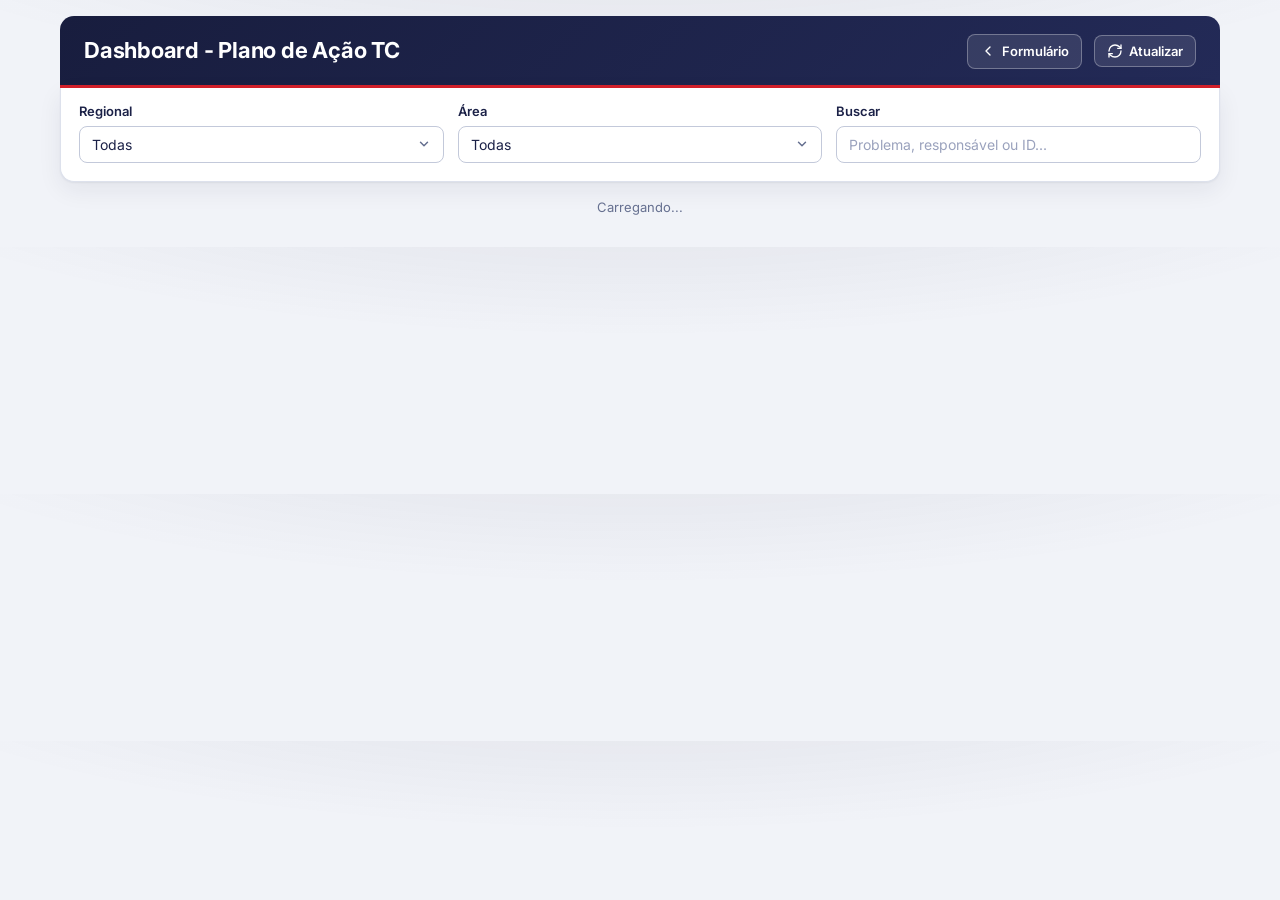
==== dashboard.html @ 1e05ba99 "Add files via upload" ====
<!DOCTYPE html>
<html lang="pt-BR">
<head>
  <meta charset="UTF-8">
  <meta name="viewport" content="width=device-width, initial-scale=1">
  <title>Dashboard - Plano de Ação TC</title>
  <link rel="stylesheet" href="estilo.css">
  <link rel="stylesheet" href="dashboard.css">
</head>
<body>
  <div class="dash">
    <header class="cabecalho">
      <h1>Dashboard - Plano de Ação TC</h1>
      <div class="cabecalho-acoes">
        <span id="usuarioLogado" class="usuario-logado"></span>
        <a href="index.html" class="b-sair">
          <svg class="ic" viewBox="0 0 24 24"><path d="m15 18-6-6 6-6"/></svg>
          Formulário
        </a>
        <button type="button" class="b-sair" id="btnAtualizar">
          <svg class="ic" viewBox="0 0 24 24"><path d="M3 12a9 9 0 0 1 9-9 9.75 9.75 0 0 1 6.74 2.74L21 8"/><path d="M21 3v5h-5"/><path d="M21 12a9 9 0 0 1-9 9 9.75 9.75 0 0 1-6.74-2.74L3 16"/><path d="M8 16H3v5"/></svg>
          Atualizar
        </button>
      </div>
    </header>

    <div class="dash-filtros">
      <div class="campo" id="boxRegional">
        <label for="fRegional">Regional</label>
        <select id="fRegional"><option value="">Todas</option></select>
      </div>
      <div class="campo">
        <label for="fArea">Área</label>
        <select id="fArea"><option value="">Todas</option></select>
      </div>
      <div class="campo">
        <label for="fBusca">Buscar</label>
        <input type="search" id="fBusca" placeholder="Problema, responsável ou ID...">
      </div>
    </div>

    <p id="dashMsg" class="vazio">Carregando...</p>

    <main id="dashConteudo" hidden>
      <section class="kpis" id="kpis"></section>

      <section class="grade">
        <article class="cartao">
          <h3>Situação geral</h3>
          <div class="donut-box">
            <div class="donut" id="donut"><span id="donutTxt"></span></div>
            <ul class="legenda" id="legendaDonut"></ul>
          </div>
        </article>
        <article class="cartao">
          <h3>Por regional</h3>
          <div id="graficoRegional" class="barras"></div>
        </article>
        <article class="cartao">
          <h3>Por área responsável</h3>
          <div id="graficoArea" class="barras"></div>
        </article>
        <article class="cartao">
          <h3>Abertas por mês</h3>
          <div id="graficoMes" class="colunas"></div>
        </article>
      </section>

      <section class="cartao">
        <h3>Planos atrasados e com prazo próximo (7 dias)</h3>
        <div class="tabela-wrap">
          <table class="tabela">
            <thead>
              <tr><th>ID</th><th>Regional</th><th>Área</th><th>Problema</th><th>Responsável</th><th>Prev. fim</th><th>Situação</th></tr>
            </thead>
            <tbody id="tabelaAtencao"></tbody>
          </table>
        </div>
      </section>
    </main>
  </div>

  <script src="dashboard.js"></script>
</body>
</html>
---- estilo.css ----
@import url('https://fonts.googleapis.com/css2?family=Inter:wght@400;500;600;700&display=swap');

:root {
  --azul: #181D3E;
  --azul-2: #232a57;
  --vermelho: #D4202A;
  --vermelho-escuro: #b21a23;
  --fundo: #f1f3f8;
  --superficie: #ffffff;
  --borda: #dde1ec;
  --borda-forte: #c3c9da;
  --texto: #1b2147;
  --suave: #667090;
  --selecao: #eaf1ff;
  --destaque: #2563eb;
  --verde: #17703a;
  --verde-bg: #e3f6ea;
  --laranja: #9a5b00;
  --laranja-bg: #fff4d6;
  --raio: 10px;
  --raio-p: 8px;
  --sombra: 0 1px 2px rgba(24, 29, 62, .06), 0 8px 24px rgba(24, 29, 62, .07);
  --foco: 0 0 0 3px rgba(37, 99, 235, .22);
}

* { box-sizing: border-box; }

body {
  margin: 0;
  padding: 16px;
  background:
    radial-gradient(1200px 300px at 50% -120px, rgba(24, 29, 62, .10), transparent 70%),
    var(--fundo);
  font-family: 'Inter', 'Segoe UI', system-ui, -apple-system, Arial, sans-serif;
  font-size: 14px;
  line-height: 1.45;
  color: var(--texto);
  -webkit-font-smoothing: antialiased;
}

svg.ic { width: 1em; height: 1em; fill: none; stroke: currentColor; stroke-width: 2; stroke-linecap: round; stroke-linejoin: round; flex: none; }

/* ============ LAYOUT ============ */
.layout {
  display: grid;
  grid-template-columns: minmax(0, 1fr) minmax(0, 380px);
  gap: 16px;
  align-items: start;
  margin: 0 auto;
  height: calc(100vh - 32px);
  max-width: 1160px;
  transition: all .3s ease;
}
@media (max-width: 900px) { .layout { grid-template-columns: 1fr; height: auto; } }

.layout.sem-lista { grid-template-columns: 1fr !important; max-width: 760px; }

.painel {
  background: var(--superficie);
  border: 1px solid var(--borda);
  border-radius: 14px;
  overflow: hidden;
  box-shadow: var(--sombra);
  display: flex;
  flex-direction: column;
  max-height: 100%;
  min-height: 0;
}

/* ============ CABEÇALHO ============ */
.cabecalho {
  background: linear-gradient(135deg, var(--azul) 0%, var(--azul-2) 100%);
  color: #fff;
  padding: 18px 24px 16px;
  display: flex;
  align-items: center;
  justify-content: space-between;
  gap: 12px;
  border-bottom: 3px solid var(--vermelho);
}
.cabecalho h1 { margin: 0; font-size: 22px; font-weight: 700; letter-spacing: -.01em; }
.cabecalho.lista { padding: 14px 18px; }
.cabecalho.lista h2 { margin: 0; font-size: 16px; font-weight: 600; }

.corpo { padding: 18px; overflow-y: auto; min-height: 0; }
.corpo::-webkit-scrollbar { width: 8px; }
.corpo::-webkit-scrollbar-thumb { background: var(--borda-forte); border-radius: 8px; }

/* ============ FORMULÁRIO ============ */
.caixa { border: none; padding: 0; }

.topo {
  display: flex;
  align-items: center;
  justify-content: space-between;
  gap: 12px;
  margin-bottom: 16px;
  padding-bottom: 14px;
  border-bottom: 1px solid var(--borda);
}
.topo h2 { margin: 0; font-size: 19px; font-weight: 700; display: flex; align-items: center; gap: 10px; }
.topo h2 .ic {
  width: 36px; height: 36px; padding: 8px;
  background: var(--selecao); color: var(--destaque);
  border-radius: 10px; stroke-width: 2;
}
.idbox { background: var(--fundo); border: 1px solid var(--borda); border-radius: var(--raio-p); padding: 6px 12px; min-width: 120px; }
.idbox small { display: block; color: var(--suave); font-size: 11px; }
.idbox span { font-size: 13px; font-weight: 600; }

label { display: block; font-weight: 600; font-size: 13px; margin: 0 0 5px; color: var(--texto); }
label b { color: var(--vermelho); font-weight: 700; margin-left: 2px; }

input, select, textarea {
  width: 100%;
  padding: 9px 12px;
  border: 1px solid var(--borda-forte);
  border-radius: var(--raio-p);
  font-family: inherit;
  font-size: 14px;
  color: var(--texto);
  background: #fff;
  transition: border-color .15s, box-shadow .15s, background .15s;
}
input::placeholder, textarea::placeholder { color: #9aa2bd; }
input:hover, select:hover, textarea:hover { border-color: #9aa3c2; }
textarea { resize: vertical; min-height: 72px; line-height: 1.45; }

select {
  appearance: none;
  -webkit-appearance: none;
  padding-right: 34px;
  background-image: url("data:image/svg+xml,%3Csvg xmlns='http://www.w3.org/2000/svg' width='14' height='14' viewBox='0 0 24 24' fill='none' stroke='%23667090' stroke-width='2.5' stroke-linecap='round' stroke-linejoin='round'%3E%3Cpath d='m6 9 6 6 6-6'/%3E%3C/svg%3E");
  background-repeat: no-repeat;
  background-position: right 12px center;
  cursor: pointer;
}

textarea.obrigatorio-suave { border-color: rgba(212, 32, 42, .35); }

input:focus, select:focus, textarea:focus {
  outline: none;
  border-color: var(--destaque);
  box-shadow: var(--foco);
}

.campo { margin-bottom: 14px; }
.contador { text-align: right; font-size: 11px; color: var(--suave); margin-top: 3px; }
.linha { display: grid; grid-template-columns: 1fr 1fr; gap: 14px; }
@media (max-width: 600px) {
  .linha { grid-template-columns: 1fr; gap: 0; }
  .topo { flex-direction: column; align-items: flex-start; }
}

#camposExtras {
  margin-top: 6px;
  padding-top: 16px;
  border-top: 1px dashed var(--borda-forte);
}

/* ============ BOTÕES ============ */
.botoes {
  display: flex;
  flex-wrap: wrap;
  gap: 10px;
  border-top: 1px solid var(--borda);
  margin-top: 16px;
  padding-top: 16px;
}
.botoes button { flex: 1 1 150px; }

button {
  font-family: inherit;
  font-size: 14px;
  font-weight: 600;
  border-radius: var(--raio-p);
  padding: 10px 16px;
  cursor: pointer;
  display: inline-flex;
  align-items: center;
  justify-content: center;
  gap: 8px;
  border: 1.5px solid transparent;
  transition: background .15s, border-color .15s, transform .1s, box-shadow .15s;
}
button:active:not(:disabled) { transform: translateY(1px); }
button:focus-visible { outline: none; box-shadow: var(--foco); }
button:disabled { opacity: .6; cursor: wait; }

.b-claro { background: #fff; color: var(--azul); border-color: var(--borda-forte); }
.b-claro:hover:not(:disabled) { background: var(--fundo); border-color: var(--azul); }

.b-azul { background: var(--azul); color: #fff; }
.b-azul:hover:not(:disabled) { background: var(--azul-2); }

.b-vermelho { background: var(--vermelho); color: #fff; box-shadow: 0 2px 6px rgba(212, 32, 42, .28); }
.b-vermelho:hover:not(:disabled) { background: var(--vermelho-escuro); }

.b-atualizar { background: rgba(255, 255, 255, .12); color: #fff; padding: 6px 12px; font-size: 12px; border: 1px solid rgba(255, 255, 255, .25); }
.b-atualizar:hover:not(:disabled) { background: rgba(255, 255, 255, .22); }

/* ============ FILTROS ============ */
.filtros {
  display: flex;
  gap: 4px;
  margin-bottom: 14px;
  padding: 4px;
  background: var(--fundo);
  border-radius: 10px;
}
.filtros button {
  flex: 1;
  padding: 7px 6px;
  font-size: 12px;
  font-weight: 600;
  background: transparent;
  color: var(--suave);
  border: none;
  border-radius: 7px;
}
.filtros button:hover { color: var(--texto); }
.filtros button.ativo { background: #fff; color: var(--azul); box-shadow: 0 1px 3px rgba(24, 29, 62, .15); }

/* ============ LISTA ============ */
.item {
  border: 1px solid var(--borda);
  border-left: 4px solid var(--borda-forte);
  border-radius: var(--raio-p);
  padding: 11px 14px;
  margin-bottom: 8px;
  display: flex;
  align-items: center;
  justify-content: space-between;
  gap: 12px;
  background: #fff;
  transition: box-shadow .15s, border-color .15s;
}
.item:hover { box-shadow: 0 3px 10px rgba(24, 29, 62, .09); }
.item.ativo { border-color: var(--destaque); border-left-color: var(--destaque); background: var(--selecao); }
.item strong { display: block; font-size: 13px; font-weight: 600; margin-bottom: 3px; }
.item p { margin: 0; font-size: 12px; color: var(--suave); }
.item button { padding: 6px 12px; font-size: 12px; flex: none; }
.vazio { color: var(--suave); font-size: 13px; margin: 14px 0; text-align: center; }

.badge {
  display: inline-block;
  padding: 2px 8px;
  border-radius: 999px;
  font-size: 10px;
  font-weight: 700;
  letter-spacing: .03em;
  text-transform: uppercase;
  margin-bottom: 5px;
}
.badge.pendente { background: var(--laranja-bg); color: var(--laranja); border: 1px solid #f3de9c; }
.badge.finalizado { background: var(--verde-bg); color: var(--verde); border: 1px solid #b8e3c7; }

.paginacao { display: flex; align-items: center; justify-content: space-between; gap: 8px; margin-top: 12px; font-size: 12px; color: var(--suave); }
.paginacao button { padding: 5px 12px; font-size: 12px; background: #fff; color: var(--azul); border: 1px solid var(--borda-forte); }
.paginacao button:hover:not(:disabled) { background: var(--fundo); }

/* ============ AVISOS E VALIDAÇÃO ============ */
.aviso-edicao {
  background: var(--laranja-bg);
  color: var(--laranja);
  border: 1px solid #f3de9c;
  border-left: 4px solid #e0a100;
  border-radius: var(--raio-p);
  padding: 10px 14px;
  font-size: 13px;
  font-weight: 600;
  margin-bottom: 16px;
}
.aviso-edicao[hidden] { display: none; }

input.faltando, select.faltando, textarea.faltando {
  border-color: #e0a100;
  background: #fffbf0;
  box-shadow: 0 0 0 3px #ffe3a3;
}

.bloqueado {
  background-color: #eceff4 !important;
  color: #7a8299 !important;
  border-color: #d3d8e3 !important;
  pointer-events: none;
  cursor: not-allowed;
  box-shadow: none !important;
}

/* ============ LOGIN ============ */
.login-overlay {
  position: fixed;
  inset: 0;
  background:
    radial-gradient(800px 400px at 80% -10%, rgba(212, 32, 42, .25), transparent 60%),
    linear-gradient(135deg, var(--azul) 0%, #0f1330 100%);
  display: flex;
  align-items: center;
  justify-content: center;
  z-index: 9999;
  padding: 16px;
}
.login-overlay[hidden] { display: none !important; }
.login-card {
  background: #fff;
  border-radius: 16px;
  padding: 36px 32px 32px;
  width: 100%;
  max-width: 400px;
  border-top: 4px solid var(--vermelho);
  box-shadow: 0 24px 70px rgba(0, 0, 0, .45);
}
.login-cabecalho { text-align: center; margin-bottom: 26px; }
.login-cabecalho h1 { margin: 0 0 8px; font-size: 24px; font-weight: 700; color: var(--azul); letter-spacing: -.01em; }
.login-cabecalho p { margin: 0; font-size: 14px; color: var(--suave); }
.login-form { display: flex; flex-direction: column; gap: 12px; }
.login-form input { padding: 12px 14px; font-size: 15px; }
.login-btn { width: 100%; padding: 13px; font-size: 15px; margin-top: 4px; }
.login-erro {
  color: #a31b22;
  font-size: 13px;
  margin: 0;
  background: #fde8e8;
  padding: 10px 12px;
  border-radius: 6px;
  border-left: 3px solid var(--vermelho);
}
.login-erro[hidden] { display: none; }

/* ============ USUÁRIO / SAIR (no cabeçalho azul) ============ */
.cabecalho-acoes { display: flex; align-items: center; gap: 12px; }

.usuario-logado {
  font-size: 13px;
  color: rgba(255, 255, 255, .8);
  max-width: 220px;
  white-space: nowrap;
  overflow: hidden;
  text-overflow: ellipsis;
}

.b-sair {
  display: inline-flex;
  align-items: center;
  gap: 6px;
  padding: 7px 12px;
  border: 1px solid rgba(255, 255, 255, .3);
  border-radius: var(--raio-p);
  background: rgba(255, 255, 255, .1);
  color: #fff;
  font-size: 13px;
  font-weight: 600;
}
.b-sair:hover { background: var(--vermelho); border-color: var(--vermelho); }
.b-sair .ic { width: 16px; height: 16px; }

body.nao-logado .cabecalho-acoes { display: none; }

@media (max-width: 600px) {
  body { padding: 8px; }
  .cabecalho { padding: 14px 16px; flex-wrap: wrap; }
  .usuario-logado { display: none; }
}

@media (prefers-reduced-motion: reduce) {
  * { transition: none !important; }
}

/* ============ LINHAS DE DATA NOS CARTÕES (usadas pelo script.js) ============ */
.item p.data { display: flex; align-items: center; gap: 5px; margin-top: 3px; }
.item p.data .ic { width: 12px; height: 12px; color: var(--suave); }
.item p.data.plano { color: var(--texto); }

/* Pronto para usar caso você adicione o selo de atraso */
.badge.atrasado { background: #fde8e8; color: #a31b22; border: 1px solid #f5bcbc; margin-left: 4px; }

/* ============ EXTRAS: resumo, atraso, prioridade, toasts, erros ============ */
.resumo { display: grid; grid-template-columns: repeat(3, 1fr); gap: 8px; margin-bottom: 12px; }
.resumo .chip { background: var(--fundo); border: 1px solid var(--borda); border-radius: var(--raio-p); padding: 8px 6px; text-align: center; }
.resumo .chip strong { display: block; font-size: 20px; line-height: 1.1; font-weight: 700; }
.resumo .chip span { font-size: 11px; color: var(--suave); }
.resumo .pend strong { color: var(--laranja); }
.resumo .atras strong { color: var(--vermelho); }
.resumo .env strong { color: var(--verde); }
.resumo .atras.tem { background: #fde8e8; border-color: #f3b8bb; }

.badge.atrasado { background: #fde8e8; color: #a31b22; border: 1px solid #f3b8bb; }
.badge + .badge { margin-left: 4px; }
.item.atrasado:not(.ativo) { border-left-color: var(--vermelho); }
.item.prio-alta:not(.ativo) { border-left-color: var(--vermelho); }
.item.prio-media:not(.ativo) { border-left-color: #e0a100; }
.item.prio-baixa:not(.ativo) { border-left-color: var(--verde); }

.erro-campo { color: #a31b22; font-size: 12px; font-weight: 500; margin-top: 4px; }

.toasts { position: fixed; right: 16px; bottom: 16px; display: flex; flex-direction: column; gap: 8px; z-index: 10000; max-width: min(360px, calc(100vw - 32px)); }
.toast {
  display: flex; gap: 10px; align-items: flex-start;
  background: #fff; border: 1px solid var(--borda); border-left: 4px solid var(--verde);
  border-radius: var(--raio-p); padding: 11px 14px; font-size: 13px;
  box-shadow: 0 10px 30px rgba(24, 29, 62, .2);
  animation: toast-in .2s ease-out;
  transition: opacity .2s, transform .2s;
}
.toast .ic { width: 18px; height: 18px; margin-top: 1px; color: var(--verde); }
.toast.erro { border-left-color: var(--vermelho); }
.toast.erro .ic { color: var(--vermelho); }
.toast.saindo { opacity: 0; transform: translateY(6px); }
@keyframes toast-in { from { opacity: 0; transform: translateY(8px); } to { opacity: 1; transform: none; } }
@media (prefers-reduced-motion: reduce) { .toast { animation: none; } }
---- dashboard.css ----
/* Complementa o estilo.css (usa as mesmas variáveis) */
.dash { max-width: 1160px; margin: 0 auto; }
.dash > .cabecalho { border-radius: 14px 14px 0 0; }
.dash a.b-sair { text-decoration: none; }

.dash-filtros {
  display: grid; grid-template-columns: repeat(3, 1fr); gap: 14px;
  background: var(--superficie); border: 1px solid var(--borda); border-top: none;
  padding: 14px 18px 4px; border-radius: 0 0 14px 14px; box-shadow: var(--sombra); margin-bottom: 16px;
}
@media (max-width: 700px) { .dash-filtros { grid-template-columns: 1fr; gap: 0; } }

.kpis { display: grid; grid-template-columns: repeat(auto-fit, minmax(150px, 1fr)); gap: 12px; margin-bottom: 16px; }
.kpi { background: var(--superficie); border: 1px solid var(--borda); border-top: 4px solid var(--borda-forte); border-radius: var(--raio); padding: 14px 16px; box-shadow: var(--sombra); }
.kpi small { display: block; color: var(--suave); font-size: 12px; font-weight: 600; }
.kpi strong { display: block; font-size: 30px; line-height: 1.15; font-weight: 700; }
.kpi.total { border-top-color: var(--azul); }
.kpi.pend { border-top-color: #e0a100; } .kpi.pend strong { color: var(--laranja); }
.kpi.and { border-top-color: var(--destaque); } .kpi.and strong { color: var(--destaque); }
.kpi.fim { border-top-color: var(--verde); } .kpi.fim strong { color: var(--verde); }
.kpi.atr { border-top-color: var(--vermelho); } .kpi.atr strong { color: var(--vermelho); }

.grade { display: grid; grid-template-columns: repeat(2, minmax(0, 1fr)); gap: 16px; margin-bottom: 16px; }
@media (max-width: 800px) { .grade { grid-template-columns: 1fr; } }
.cartao { background: var(--superficie); border: 1px solid var(--borda); border-radius: var(--raio); padding: 16px 18px; box-shadow: var(--sombra); }
.cartao h3 { margin: 0 0 14px; font-size: 15px; font-weight: 700; }

/* Donut */
.donut-box { display: flex; align-items: center; gap: 22px; flex-wrap: wrap; }
.donut { width: 140px; height: 140px; border-radius: 50%; display: grid; place-items: center; background: var(--borda); position: relative; }
.donut::after { content: ""; position: absolute; inset: 24px; background: #fff; border-radius: 50%; }
.donut span { position: relative; z-index: 1; font-size: 24px; font-weight: 700; }
.legenda { list-style: none; margin: 0; padding: 0; display: grid; gap: 6px; font-size: 13px; }
.legenda i { display: inline-block; width: 10px; height: 10px; border-radius: 3px; margin-right: 8px; }

/* Barras horizontais empilhadas */
.barras { display: grid; gap: 10px; }
.barra-linha { display: grid; grid-template-columns: 90px 1fr 34px; align-items: center; gap: 10px; font-size: 12px; }
.barra-linha .nome { font-weight: 600; overflow: hidden; text-overflow: ellipsis; white-space: nowrap; }
.barra-trilho { display: flex; height: 14px; background: var(--fundo); border-radius: 999px; overflow: hidden; }
.barra-trilho span { display: block; height: 100%; }
.barra-linha .num { text-align: right; color: var(--suave); font-weight: 600; }

/* Colunas por mês */
.colunas { display: flex; align-items: flex-end; gap: 10px; height: 160px; padding-top: 8px; }
.coluna { flex: 1; display: flex; flex-direction: column; align-items: center; justify-content: flex-end; height: 100%; font-size: 11px; color: var(--suave); }
.coluna .pilar { width: 100%; max-width: 38px; background: var(--azul); border-radius: 6px 6px 0 0; min-height: 2px; }
.coluna b { color: var(--texto); font-size: 12px; margin-bottom: 3px; }
.coluna em { font-style: normal; margin-top: 5px; }

/* Tabela */
.tabela-wrap { overflow-x: auto; }
.tabela { width: 100%; border-collapse: collapse; font-size: 13px; }
.tabela th { text-align: left; font-size: 11px; text-transform: uppercase; letter-spacing: .04em; color: var(--suave); padding: 8px 10px; border-bottom: 2px solid var(--borda); white-space: nowrap; }
.tabela td { padding: 9px 10px; border-bottom: 1px solid var(--borda); vertical-align: top; }
.tabela tr:hover td { background: var(--fundo); }
.tabela td.prob { min-width: 220px; }
.tabela .vazio-td { text-align: center; color: var(--suave); padding: 18px; }

.leg-pend { background: #e0a100; } .leg-and { background: var(--destaque); } .leg-fim { background: var(--verde); }
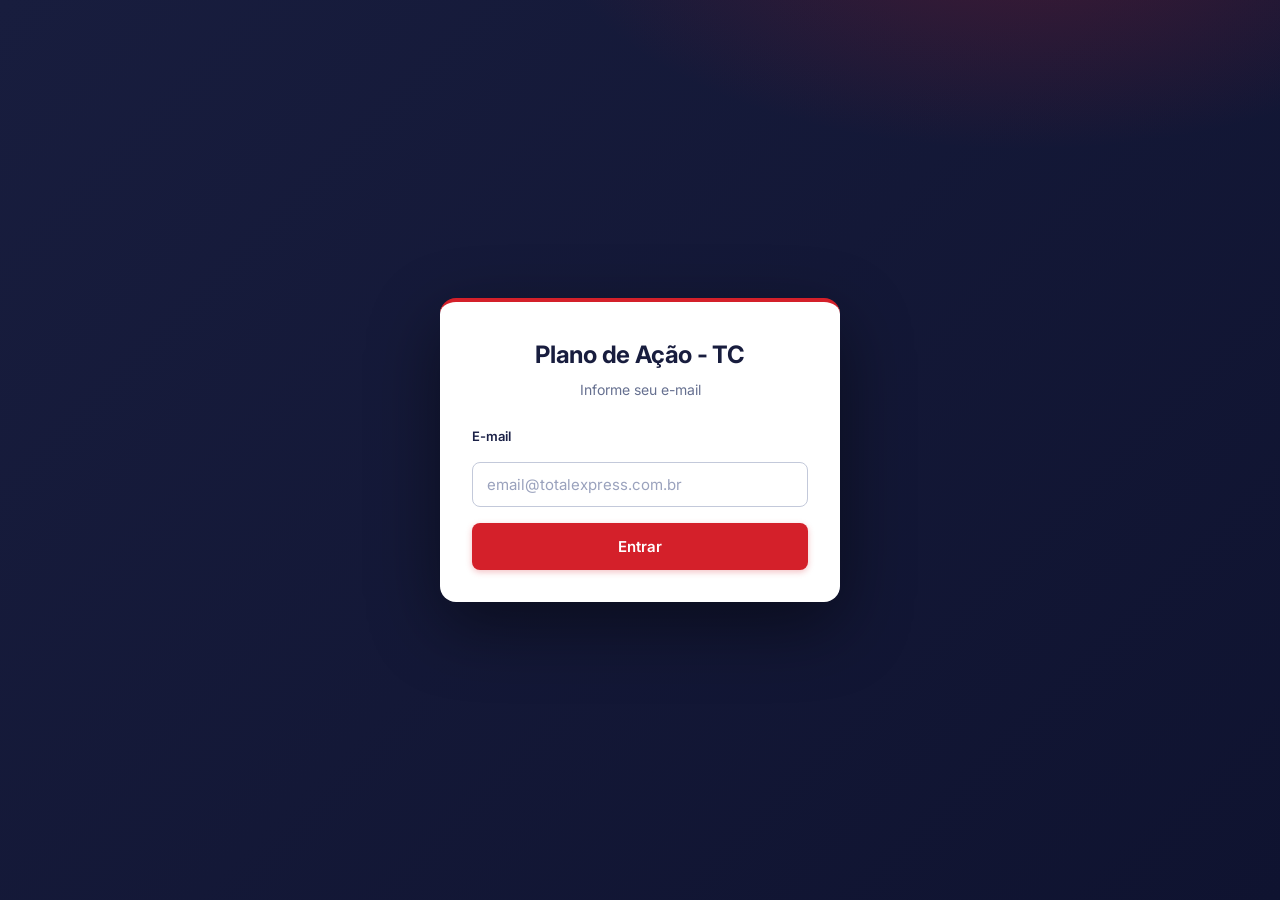
==== commit efc70d9d: "Update dashboard.html" ====
--- a/dashboard.html
+++ b/dashboard.html
@@ -3,14 +3,14 @@
 <head>
   <meta charset="UTF-8">
   <meta name="viewport" content="width=device-width, initial-scale=1">
-  <title>Dashboard - Plano de Ação TC</title>
+  <title> Plano de Ação TC</title>
   <link rel="stylesheet" href="estilo.css">
   <link rel="stylesheet" href="dashboard.css">
 </head>
 <body>
   <div class="dash">
     <header class="cabecalho">
-      <h1>Dashboard - Plano de Ação TC</h1>
+      <h1>Plano de Ação TC</h1>
       <div class="cabecalho-acoes">
         <span id="usuarioLogado" class="usuario-logado"></span>
         <a href="index.html" class="b-sair">
